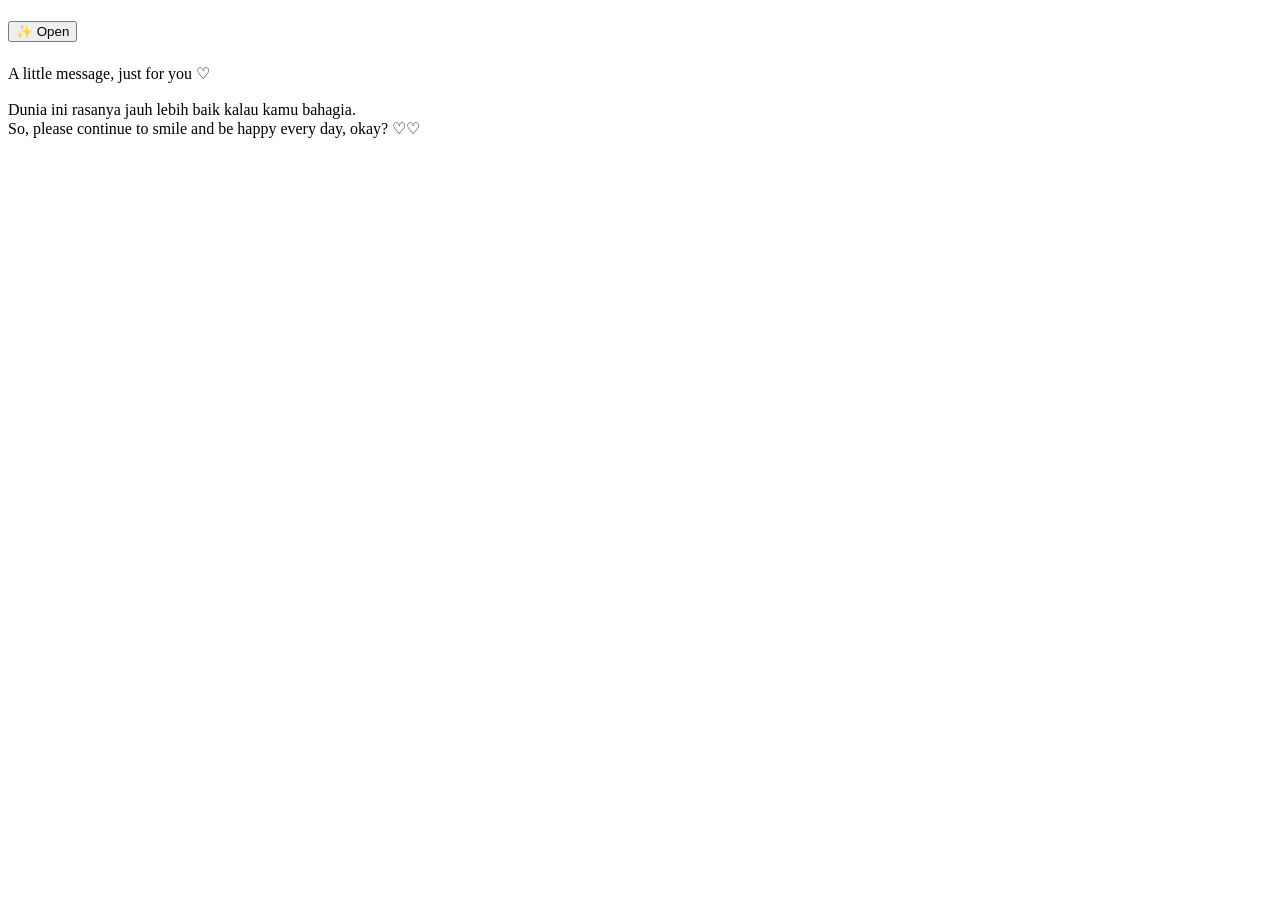
==== love-you/index.html @ 203bc4f8 "Create index.html" ====
<!DOCTYPE html>
<html lang="en">

<head>
    <meta charset="UTF-8">
    <meta name="viewport" content="width=device-width, initial-scale=1.0">

    <title>I Have Something</title>

    <link rel="stylesheet" href="style.css">
</head>

<body>

    <!-- HALAMAN PERTAMA -->
    <div class="page page1" id="page1">

        <h1 id="introText"></h1>

        <button id="openBtn">
            ✨ Open
        </button>

    </div>


    <!-- HALAMAN KEDUA -->
    <div class="page page2 hidden" id="page2">

        <!-- Emoji love -->
        <div class="love-container" id="loveContainer"></div>

        <!-- Tulisan I LOVE YOU -->
        <h1 id="loveText"></h1>

        <!-- Pesan -->
        <p id="smallText">
            A little message, just for you ♡
            <br><br>
            Dunia ini rasanya jauh lebih baik kalau kamu bahagia.
            <br>
            So, please continue to smile and be happy every day, okay? ♡♡
        </p>

        <!-- Tempat bunga -->
        <div class="garden" id="garden"></div>

    </div>


    <script src="script.js"></script>

</body>

</html>
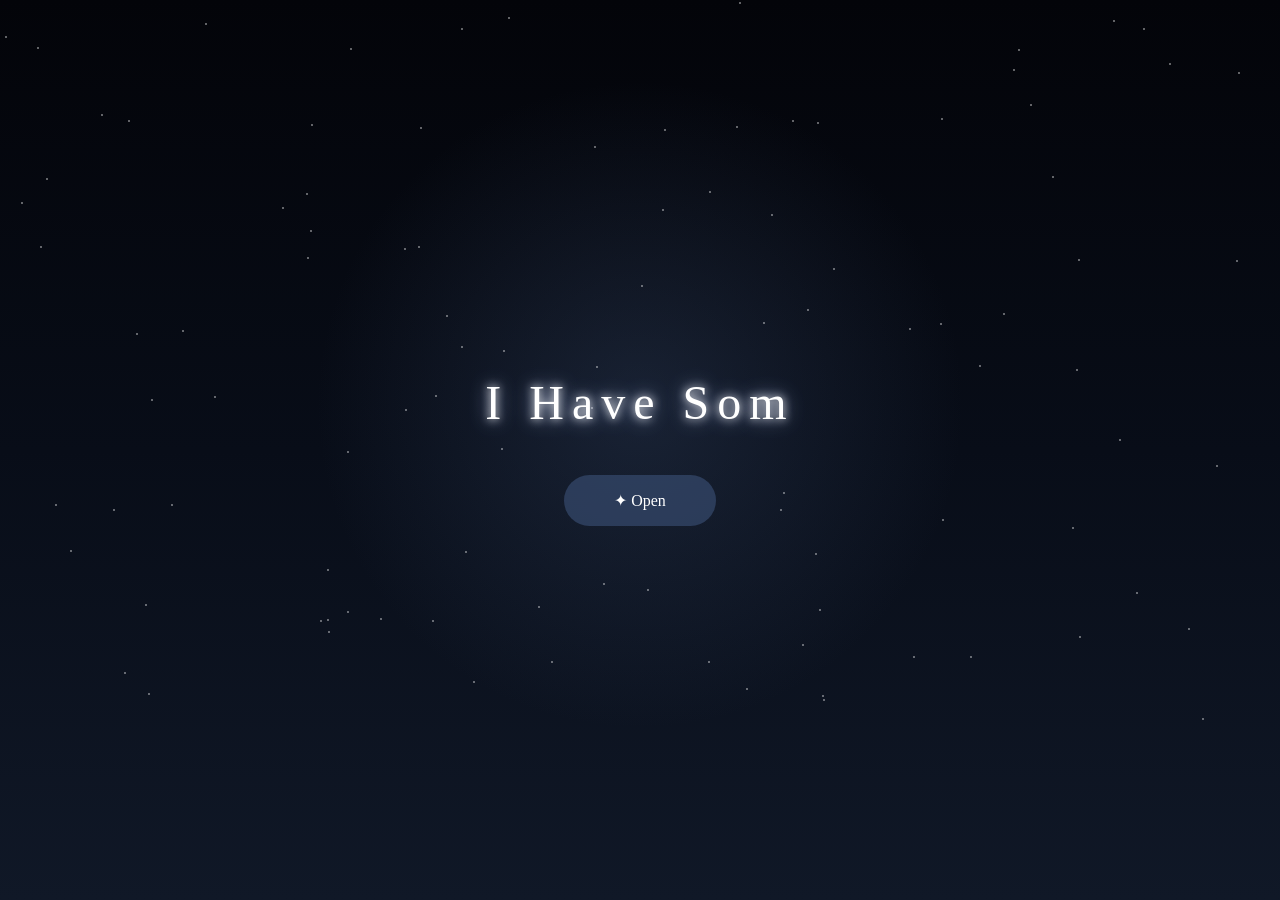
==== commit bd1a1b0a: "Update index.html" ====
--- a/love-you/index.html
+++ b/love-you/index.html
@@ -3,50 +3,60 @@
 
 <head>
     <meta charset="UTF-8">
-    <meta name="viewport" content="width=device-width, initial-scale=1.0">
 
-    <title>I Have Something</title>
+    <meta name="viewport"
+          content="width=device-width, initial-scale=1.0">
+
+    <title>Something For You</title>
 
     <link rel="stylesheet" href="style.css">
 </head>
 
 <body>
 
-    <!-- HALAMAN PERTAMA -->
-    <div class="page page1" id="page1">
+    <!-- BACKGROUND -->
+    <div class="background" id="background"></div>
+
+
+    <!-- =========================
+         HALAMAN PERTAMA
+    ========================== -->
+
+    <div class="page" id="page1">
 
         <h1 id="introText"></h1>
 
-        <button id="openBtn">
-            ✨ Open
+        <button id="openButton" onclick="openPage()">
+            ✦ Open
         </button>
 
     </div>
 
 
-    <!-- HALAMAN KEDUA -->
-    <div class="page page2 hidden" id="page2">
+    <!-- =========================
+         HALAMAN KEDUA
+    ========================== -->
 
-        <!-- Emoji love -->
-        <div class="love-container" id="loveContainer"></div>
+   <div class="page page2 hidden" id="page2">
 
-        <!-- Tulisan I LOVE YOU -->
-        <h1 id="loveText"></h1>
 
-        <!-- Pesan -->
-        <p id="smallText">
-            A little message, just for you ♡
-            <br><br>
-            Dunia ini rasanya jauh lebih baik kalau kamu bahagia.
-            <br>
-            So, please continue to smile and be happy every day, okay? ♡♡
-        </p>
+    <!-- Tempat emoji love -->
+    <div class="love-container" id="loveContainer"></div>
 
-        <!-- Tempat bunga -->
-        <div class="garden" id="garden"></div>
+    <h1 id="loveText"></h1>
 
-    </div>
+    <p id="smallText">
+        A little message, just for Cecell ♡
+        <br><br>
+        Dunia ini rasanya jauh lebih baik kalau kamu bahagia.
+        <br>
+        So, please continue to smile and be happy every day, okay? ♡♡
+    </p>
 
+    <!-- Tempat bunga -->
+    <div class="garden" id="garden"></div>
+
+</div>
 
     <script src="script.js"></script>
 
--- a/love-you/style.css
+++ b/love-you/style.css
@@ -0,0 +1,578 @@
+* {
+    margin: 0;
+    padding: 0;
+    box-sizing: border-box;
+}
+
+
+/* =========================
+   BODY
+========================= */
+
+body {
+    width: 100%;
+    height: 100vh;
+
+    overflow: hidden;
+
+    background: #050811;
+
+    color: white;
+
+    font-family: Georgia, "Times New Roman", serif;
+}
+
+
+/* =========================
+   BACKGROUND
+========================= */
+
+.background {
+    position: fixed;
+
+    width: 100%;
+    height: 100%;
+
+    background:
+        radial-gradient(
+            circle at 50% 45%,
+            rgba(65, 85, 120, 0.3),
+            transparent 40%
+        ),
+        linear-gradient(
+            #030409,
+            #080d18,
+            #101827
+        );
+
+    z-index: -1;
+}
+
+
+/* =========================
+   BINTANG
+========================= */
+
+.star {
+    position: absolute;
+
+    width: 2px;
+    height: 2px;
+
+    background: white;
+
+    border-radius: 50%;
+
+    opacity: 0.5;
+
+    animation: twinkle 3s infinite ease-in-out;
+}
+
+
+@keyframes twinkle {
+
+    0% {
+        opacity: 0.2;
+        transform: scale(0.7);
+    }
+
+    50% {
+        opacity: 1;
+        transform: scale(1.4);
+    }
+
+    100% {
+        opacity: 0.2;
+        transform: scale(0.7);
+    }
+
+}
+
+
+/* =========================
+   HALAMAN
+========================= */
+
+.page {
+
+    position: fixed;
+
+    width: 100%;
+    height: 100vh;
+
+    display: flex;
+
+    flex-direction: column;
+
+    justify-content: center;
+
+    align-items: center;
+
+    text-align: center;
+
+    transition: opacity 1s ease;
+
+}
+
+
+/* halaman disembunyikan */
+
+.hidden {
+    display: none;
+}
+
+
+/* =========================
+   TEKS I HAVE SOMETHING
+========================= */
+
+#introText {
+
+    min-height: 60px;
+
+    font-size: clamp(25px, 5vw, 48px);
+
+    font-weight: normal;
+
+    letter-spacing: 8px;
+
+    text-shadow:
+        0 0 10px white,
+        0 0 20px rgba(180, 200, 255, 0.8);
+
+}
+
+
+/* =========================
+   TOMBOL OPEN
+========================= */
+
+button {
+
+    margin-top: 40px;
+
+    padding: 16px 50px;
+
+    border: none;
+
+    border-radius: 40px;
+
+    background: rgba(55, 75, 110, 0.7);
+
+    color: white;
+
+    font-family: Georgia, serif;
+
+    font-size: 16px;
+
+    cursor: pointer;
+
+    transition: 0.3s;
+
+}
+
+
+button:hover {
+
+    transform: scale(1.05);
+
+    background: rgba(80, 105, 150, 0.8);
+
+    box-shadow:
+        0 0 20px rgba(130, 160, 220, 0.4);
+
+}
+
+
+/* =========================
+   HALAMAN 2
+========================= */
+
+.page2 {
+
+    justify-content: flex-start;
+
+    padding-top: 28vh;
+
+}
+
+
+/* =========================
+   I LOVE YOU
+========================= */
+
+#loveText {
+
+    min-height: 100px;
+
+    font-size: clamp(40px, 10vw, 90px);
+
+    letter-spacing: 8px;
+
+    font-weight: bold;
+
+    text-shadow:
+        0 0 10px white,
+        0 0 25px rgba(255, 180, 210, 0.8);
+
+}
+
+
+/* =========================
+   PESAN KECIL
+========================= */
+
+#smallText {
+
+    margin-top: 20px;
+
+    font-size: 18px;
+
+    letter-spacing: 3px;
+
+    opacity: 0;
+
+    transition: opacity 2s ease;
+
+}
+
+
+#smallText.show {
+
+    opacity: 0.9;
+
+}
+
+
+/* =========================
+   GARDEN / BUNGA
+========================= */
+
+.garden {
+
+    position: absolute;
+
+    left: 0;
+    bottom: 0;
+
+    width: 100%;
+
+    height: 45%;
+
+    pointer-events: none;
+
+}
+
+
+/* =========================
+   BUNGA
+========================= */
+
+.flower {
+
+    position: absolute;
+
+    bottom: -220px;
+
+    width: 70px;
+
+    height: 220px;
+
+    animation: flowerRise 3s ease-out forwards;
+
+}
+
+
+/* bunga naik */
+
+@keyframes flowerRise {
+
+    from {
+
+        bottom: -220px;
+
+    }
+
+    to {
+
+        bottom: 0;
+
+    }
+
+}
+
+
+/* =========================
+   BATANG
+========================= */
+
+.stem {
+
+    position: absolute;
+
+    bottom: 0;
+
+    left: 34px;
+
+    width: 6px;
+
+    height: 150px;
+
+    background: #3d7548;
+
+    border-radius: 10px;
+
+}
+
+
+/* =========================
+   DAUN
+========================= */
+
+.leaf {
+
+    position: absolute;
+
+    width: 40px;
+
+    height: 20px;
+
+    background: #4c8a55;
+
+    border-radius: 100% 0 100% 0;
+
+}
+
+
+.leaf.left {
+
+    left: 0;
+
+    bottom: 65px;
+
+    transform: rotate(25deg);
+
+}
+
+
+.leaf.right {
+
+    left: 34px;
+
+    bottom: 95px;
+
+    transform: rotate(150deg);
+
+}
+
+
+/* =========================
+   KEPALA BUNGA
+========================= */
+
+.head {
+
+    position: absolute;
+
+    left: 3px;
+
+    top: 5px;
+
+    width: 70px;
+
+    height: 70px;
+
+    animation: sway 3s ease-in-out infinite;
+
+}
+
+
+@keyframes sway {
+
+    0% {
+        transform: rotate(-4deg);
+    }
+
+    50% {
+        transform: rotate(4deg);
+    }
+
+    100% {
+        transform: rotate(-4deg);
+    }
+
+}
+
+
+/* =========================
+   KELOPAK
+========================= */
+
+.petal {
+
+    position: absolute;
+
+    left: 20px;
+
+    top: 12px;
+
+    width: 30px;
+
+    height: 42px;
+
+    background: linear-gradient(
+        #ffb4cf,
+        #d96c9c
+    );
+
+    border-radius: 50%;
+
+    transform-origin: 15px 23px;
+
+}
+
+
+/* posisi kelopak */
+
+.p1 {
+    transform: rotate(0deg) translateY(-16px);
+}
+
+.p2 {
+    transform: rotate(72deg) translateY(-16px);
+}
+
+.p3 {
+    transform: rotate(144deg) translateY(-16px);
+}
+
+.p4 {
+    transform: rotate(216deg) translateY(-16px);
+}
+
+.p5 {
+    transform: rotate(288deg) translateY(-16px);
+}
+
+
+/* =========================
+   TENGAH BUNGA
+========================= */
+
+.center {
+
+    position: absolute;
+
+    left: 25px;
+    top: 25px;
+
+    width: 20px;
+    height: 20px;
+
+    background: #f4d277;
+
+    border-radius: 50%;
+
+    box-shadow: 0 0 12px #f4d277;
+
+    z-index: 2;
+
+}
+
+
+/* =========================
+   HP
+========================= */
+
+@media (max-width: 600px) {
+
+    #introText {
+
+        letter-spacing: 5px;
+
+    }
+
+    #loveText {
+
+        letter-spacing: 4px;
+
+    }
+
+    button {
+
+        padding: 14px 40px;
+
+    }
+
+}
+/* =========================
+   EMOJI LOVE
+========================= */
+
+.love-container {
+    position: absolute;
+
+    top: 0;
+    left: 0;
+
+    width: 100%;
+    height: 35%;
+
+    pointer-events: none;
+
+    overflow: hidden;
+}
+
+
+.love-emoji {
+    position: absolute;
+
+    top: -50px;
+
+    font-size: 25px;
+
+    animation:
+        loveFall 4s ease-in-out forwards,
+        loveFloat 2s ease-in-out infinite;
+
+}
+
+
+/* Emoji turun dari atas */
+
+@keyframes loveFall {
+
+    0% {
+        top: -50px;
+        opacity: 0;
+    }
+
+    20% {
+        opacity: 1;
+    }
+
+    100% {
+        top: 80%;
+        opacity: 0.8;
+    }
+
+}
+
+
+/* Gerakan sedikit ke kiri-kanan */
+
+@keyframes loveFloat {
+
+    0% {
+        transform: translateX(0) rotate(-10deg);
+    }
+
+    50% {
+        transform: translateX(15px) rotate(10deg);
+    }
+
+    100% {
+        transform: translateX(0) rotate(-10deg);
+    }
+
+}
